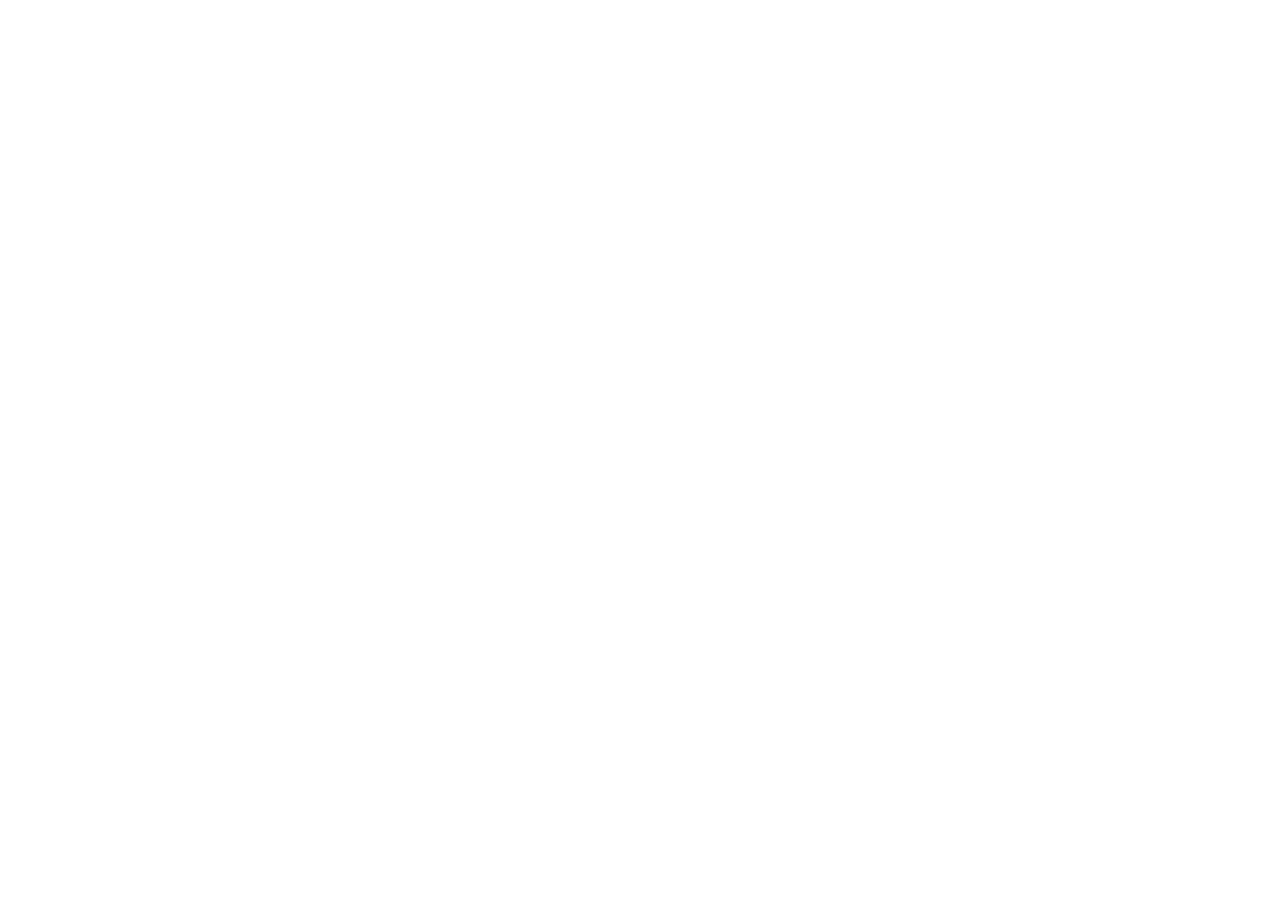
==== Natur/Natours/starter/index.html @ d1a1e0cf "subindo tudo esses arquivos para o curso de CSS" ====
<!DOCTYPE html>
<html lang="en">
    <head>
        <meta charset="UTF-8">
        <meta name="viewport" content="width=device-width, initial-scale=1.0">
        
        <link href="https://fonts.googleapis.com/css?family=Lato:100,300,400,700,900" rel="stylesheet">

        <link rel="stylesheet" href="css/icon-font.css">
        <link rel="stylesheet" href="css/style.css">
        <link rel="shortcut icon" type="image/png" href="img/favicon.png">
        
        <title>Natours | Exciting tours for adventurous people</title>
    </head>
    <body>
        
        
    </body>
</html>
---- Natur/Natours/starter/css/style.css ----
/*
COLORS:

Light green: #7ed56f
Medium green: #55c57a
Dark green: #28b485

*/
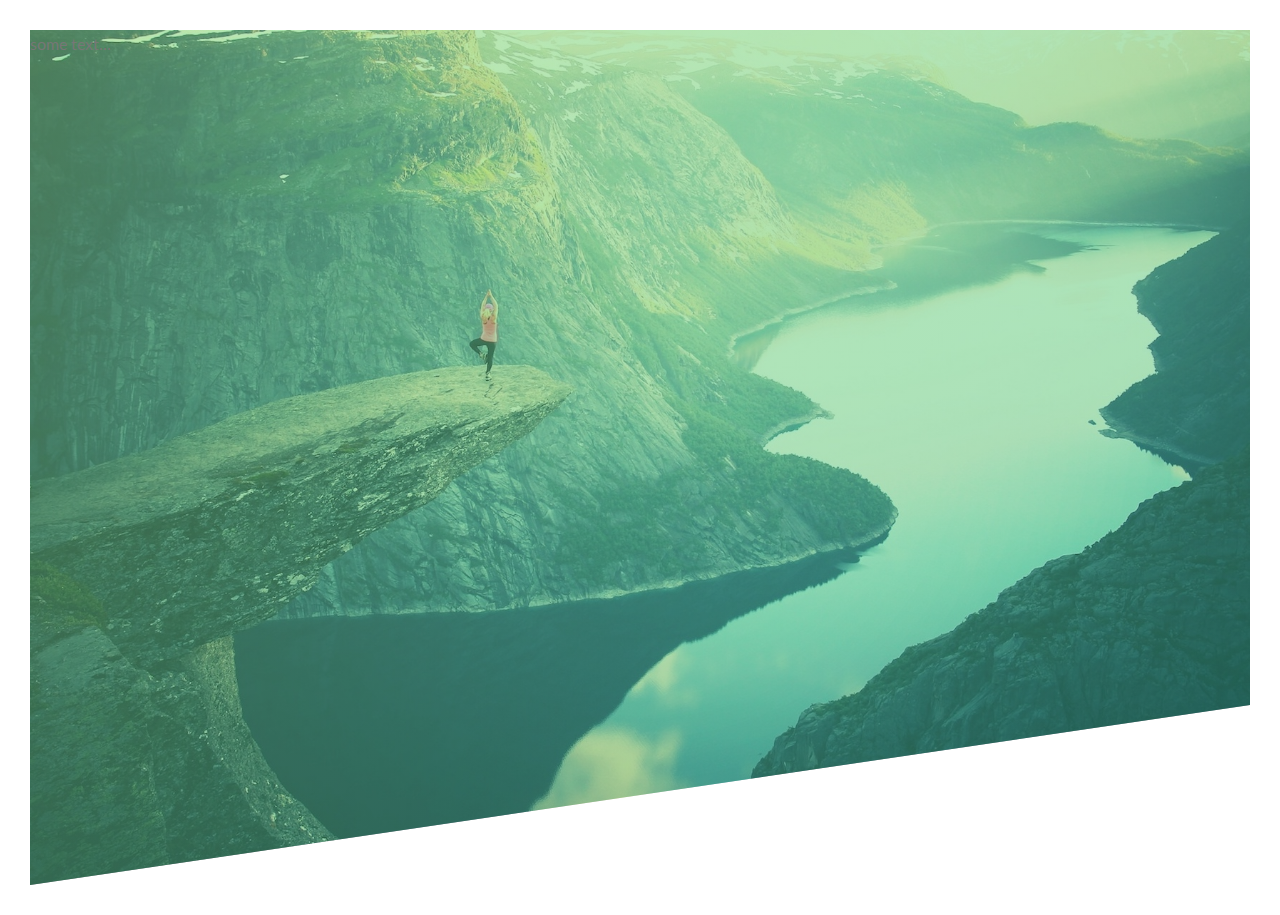
==== commit ef8f2f32: "construcao do header 1" ====
--- a/Natur/Natours/starter/index.html
+++ b/Natur/Natours/starter/index.html
@@ -13,7 +13,9 @@
         <title>Natours | Exciting tours for adventurous people</title>
     </head>
     <body>
-        
+        <header class="header">
+            some text...
+        </header>
         
     </body>
 </html>
--- a/Natur/Natours/starter/css/style.css
+++ b/Natur/Natours/starter/css/style.css
@@ -5,4 +5,27 @@
 Medium green: #55c57a
 Dark green: #28b485
 
-*/+*/
+
+*{
+    margin: 0;
+    padding: 0;
+    box-sizing: border-box;
+}
+
+body {
+    font-family: "Lato",sans-serif;
+    font-weight: 400;
+    font-size: 16px;
+    line-height: 1.7;
+    color: #777;
+    padding: 30px;
+}
+
+.header{
+    height: 95vh;
+    background-image: linear-gradient(to right bottom,#7ed56f80,#28b48570),url(../img/hero.jpg);
+    background-size: cover;
+    background-position: top;
+    clip-path: polygon(0 0,100% 0,100% 75vh,0 100%);
+}